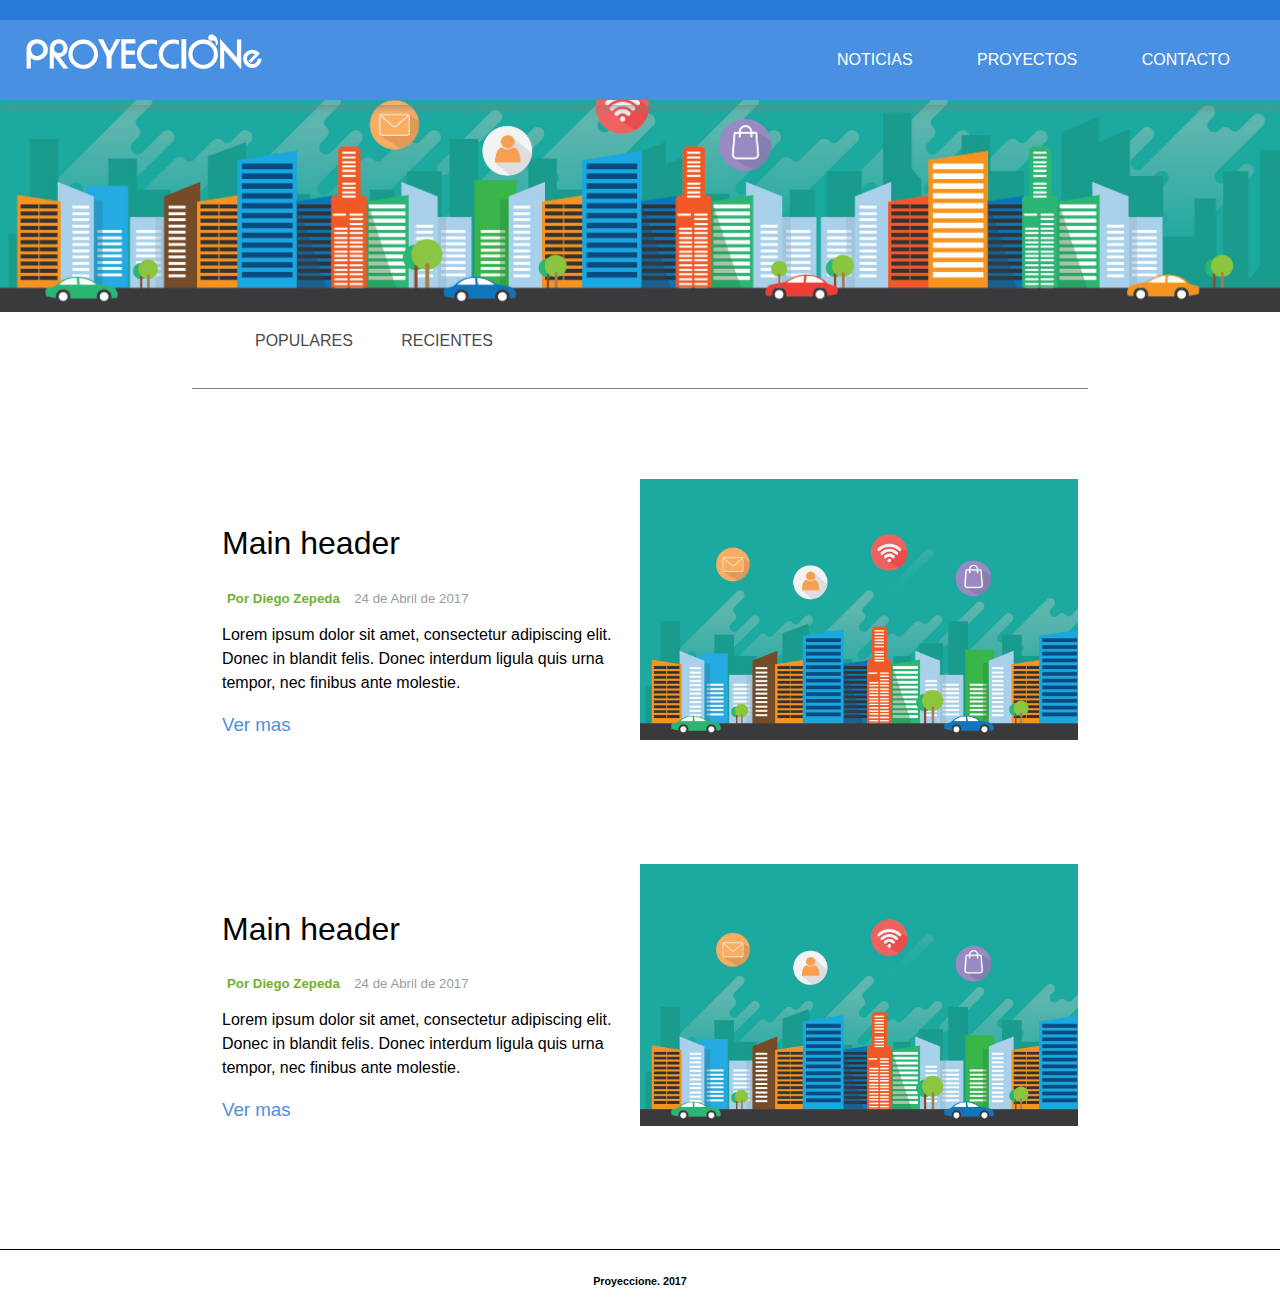
==== index.html @ 39f9a558 "proyecciones blog" ====
<!doctype html>
<html lang="en">
<head>
	<meta charset="UTF-8">
	<title>Blog Proyeccione</title>
	<link rel="stylesheet" type="text/css" href="css/normalize.css">
	<link rel="stylesheet" type="text/css" href="css/style.css">

	

</head>
<body>
	<header>
		<div class="main-nav">
			<div class="br-header">
				
			</div>
			<div class="index-header">
				<div class="logo">
					<img src="img/logo-blanco.svg">
				</div>
				<nav>
					<ul>
						<li><a href="#">NOTICIAS</a></li>
						<li><a href="#">PROYECTOS</a></li>
						<li><a href="#">CONTACTO</a></li>
					</ul>
				</nav>
			</div>
		</div>
		<div class="banner">
			<img src="img/proyeccion-01.jpg">
		</div>
		
	</header>
	<main>
		
		<section>
		<div class="sec-nav">
			<div class="sub-menu">
				<ul>
					<li><a href="#">POPULARES</a></li>
					<li><a href="#">RECIENTES</a></li>
				</ul>
			</div>
		</div>
			<article>
				<div class="description">
					<div>
						<h2> Main header </h2>
						<h5 class="autor">Por Diego Zepeda</h5>
						<h5 class="fecha">24 de Abril de 2017</h5>
						<p>Lorem ipsum dolor sit amet, consectetur adipiscing elit. Donec in blandit felis. Donec interdum ligula quis urna tempor, nec finibus ante molestie.</p>	
						<h3><a id="boton-mas" href="#">Ver mas</a></h3>
					</div>
				</div>
				<div class="image">
					<img src="img/proyeccion-02.jpg">
				</div>
			</article>


			<article>
				<div class="description">
					<div>
						<h2> Main header </h2>
						<h5 class="autor">Por Diego Zepeda</h5>
						<h5 class="fecha">24 de Abril de 2017</h5>
						<p>Lorem ipsum dolor sit amet, consectetur adipiscing elit. Donec in blandit felis. Donec interdum ligula quis urna tempor, nec finibus ante molestie.</p>	
						<h3><a id="boton-mas" href="#">Ver mas</a></h3>
					</div>
				</div>
				<div class="image">
					<img src="img/proyeccion-02.jpg">
				</div>
			</article>
			
		</section>
	</main>
	<footer>
		<h6>Proyeccione. 2017</h6>
	</footer>
	
</body>
</html>
---- css/style.css ----
body{
	font-family: Roboto, Arial ,sans serif;
	margin:0;
	padding: 0;
	position :relative;


}

@media screen and (min-width: 480px){
	.logo, img{
		text-align:center;
		width:70%;
		margin: 0 auto;
	}
	.index-header > nav {
		text-align: center;
	}
	section {
	margin-top: 50px;
	width:90%;
	margin:0 auto;

	}
	article > div {
		width:100%;
	}
}
.index-header > nav > ul > li > a:focus{
	color:#50E3C2;
}
.sub-menu > ul > li > a:focus {
		color:#4A90E2;
	}

@media screen and (min-width: 600px){
	
}
@media screen and (min-width: 767px){
	
}
@media screen and (min-width: 950px){
		.logo, img{
		
		float :left;
		width:20%;
		
	}
	.index-header > nav {
		float:right;
	}
	article {
	display:flex;
	margin: 50px;
	}
	.description > div {
	padding: 20px;
	}
	section {
	margin-top: 50px;
	width:70%;
	margin:0 auto;

	}
	.main-nav{
	
	position: absolute;
	box-shadow: 0px 0px 10px 0px gray;
	margin:0;
	position:fixed;
}
	.index-header > nav > ul > li > a:focus{
		border-bottom: 4px solid white;
	}
	

	.sub-menu {
		border-bottom:1px solid gray;
		padding: 1px;
	}

	
	
}
/* ------------HEADER----------*/
header {
	width: 100%;
	height :30%;
}

.br-header{
	
	background-color:#297BDA ;
	height: 20px;
}
.index-header{
	padding :10px 20px;

	background-color:#4A90E2;
	
	display: inline-block;

}
.index-header > nav > ul > li > a{
	color :white;
	text-decoration: none;
	padding:30px 10px
}

.index-header > nav > ul > li {
		margin :5px 20px;
	}
.logo > img {
	width:100%;
}

.banner  {
	width: 100%;
	margin: 0;

}
.banner > img  {
	width: 100%;
	margin: 0;

}
.sec-nav {
	
	height:30%;
}
.sub-menu > ul > li{
	margin:20px;
}
.sub-menu > ul > li > a{
	color:#4A4A4A;
	text-decoration: none;
	padding:10px 2px;
}




li {
	display: inline-block;
}


/*article > div {
	width:50%;
}*/
.image > img {
	width:100%;
}
h2{
	font-weight: normal;
	font-size: 2em
}
p{
	font-weight:lighter;
	line-height: 150%;
}

#boton-mas{
	text-decoration: none;
	color:#4A90E2;
	font-weight: normal;
}
h5 {
	
	display:inline-block;
	margin:1px 5px;
}
.autor {
	color:#71B12F;
}
.fecha {
	color: #9B9B9B;
	font-weight: lighter;
}
article{
	margin:90px 10px;
}
footer{

	height: 40px
	background-color: #404041;
	text-align: center;
	border-top :1px solid black;
}
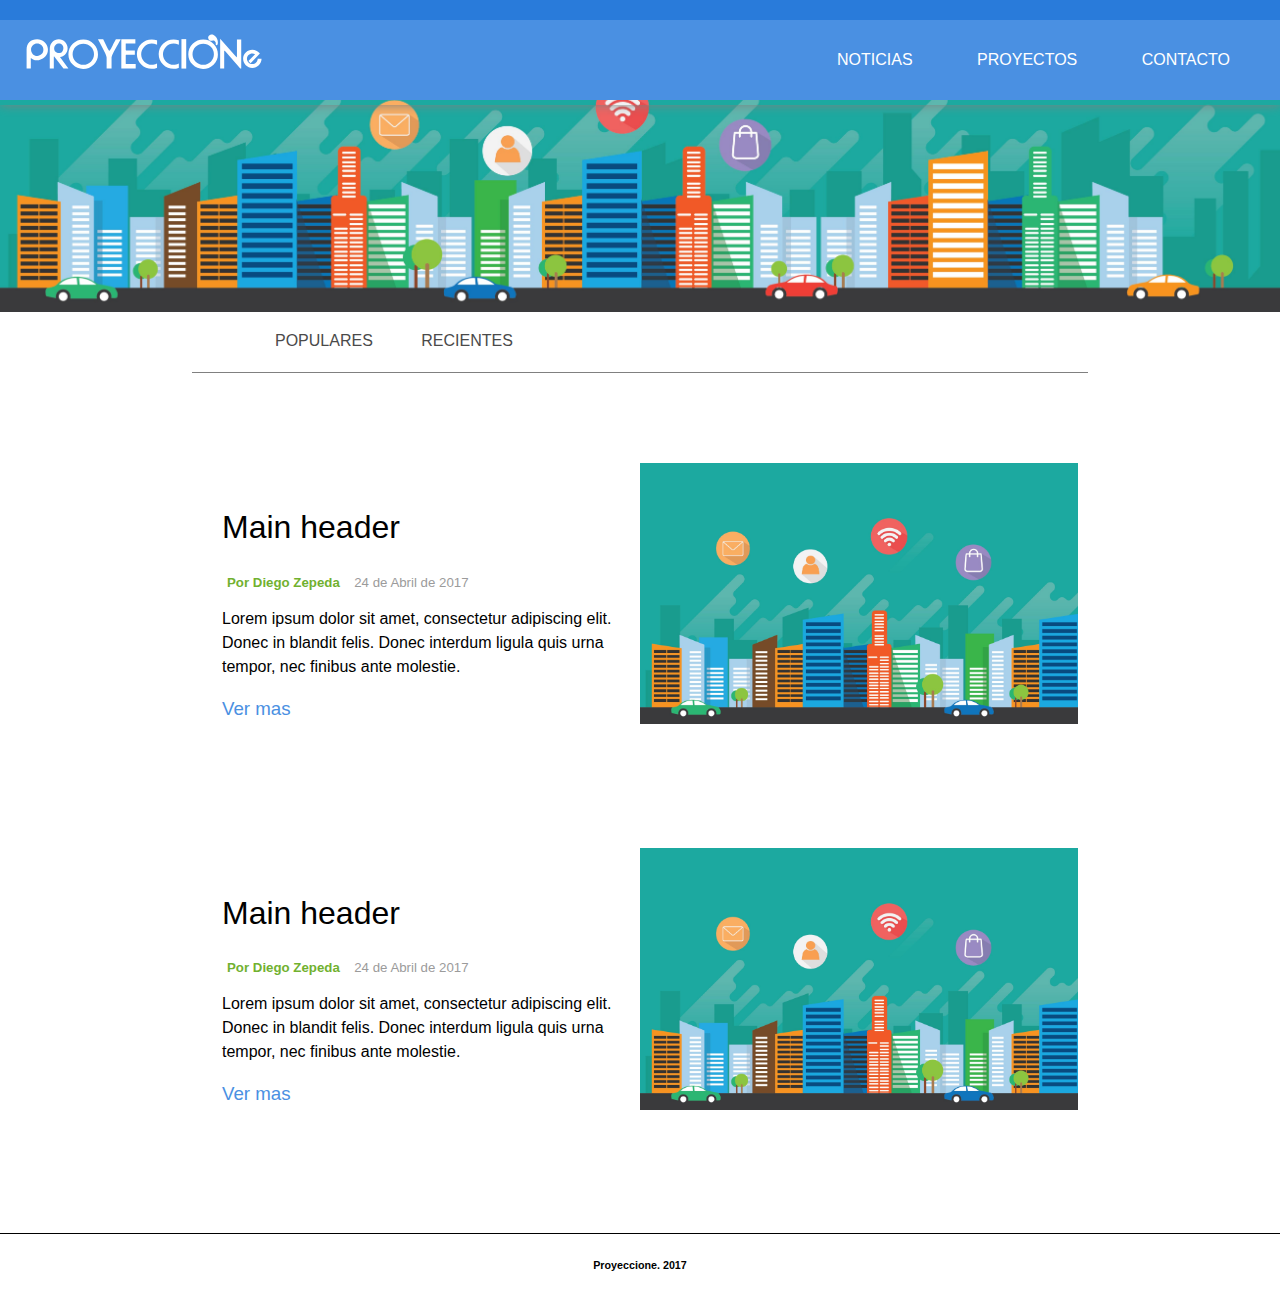
==== commit bd789933: "avance" ====
--- a/index.html
+++ b/index.html
@@ -1,6 +1,7 @@
 <!doctype html>
 <html lang="en">
 <head>
+	<meta name="viewport" content="width=device-width, initial-scale=1.0">
 	<meta charset="UTF-8">
 	<title>Blog Proyeccione</title>
 	<link rel="stylesheet" type="text/css" href="css/normalize.css">
--- a/css/style.css
+++ b/css/style.css
@@ -6,15 +6,24 @@
 
 
 }
+@media screen and (max-width: 480px){
+	.index-header > nav {
+		display: none;
+	}
+	article {
+		margin: 0px 20px;
+	}
+}
 
 @media screen and (min-width: 480px){
 	.logo, img{
 		text-align:center;
-		width:70%;
+		width:50%;
 		margin: 0 auto;
 	}
 	.index-header > nav {
 		text-align: center;
+
 	}
 	section {
 	margin-top: 50px;
@@ -25,11 +34,14 @@
 	article > div {
 		width:100%;
 	}
-}
-.index-header > nav > ul > li > a:focus{
+
+
+	
+	}
+	.index-header > nav > ul > li > a:focus{
 	color:#50E3C2;
-}
-.sub-menu > ul > li > a:focus {
+	}
+	.sub-menu > ul > li > a:focus {
 		color:#4A90E2;
 	}
 
@@ -79,7 +91,12 @@
 		padding: 1px;
 	}
 
-	
+	article{
+	margin:90px 10px;
+}
+.sub-menu > ul{
+	margin:0px 20px;
+}
 	
 }
 /* ------------HEADER----------*/
@@ -177,9 +194,7 @@
 	color: #9B9B9B;
 	font-weight: lighter;
 }
-article{
-	margin:90px 10px;
-}
+
 footer{
 
 	height: 40px
